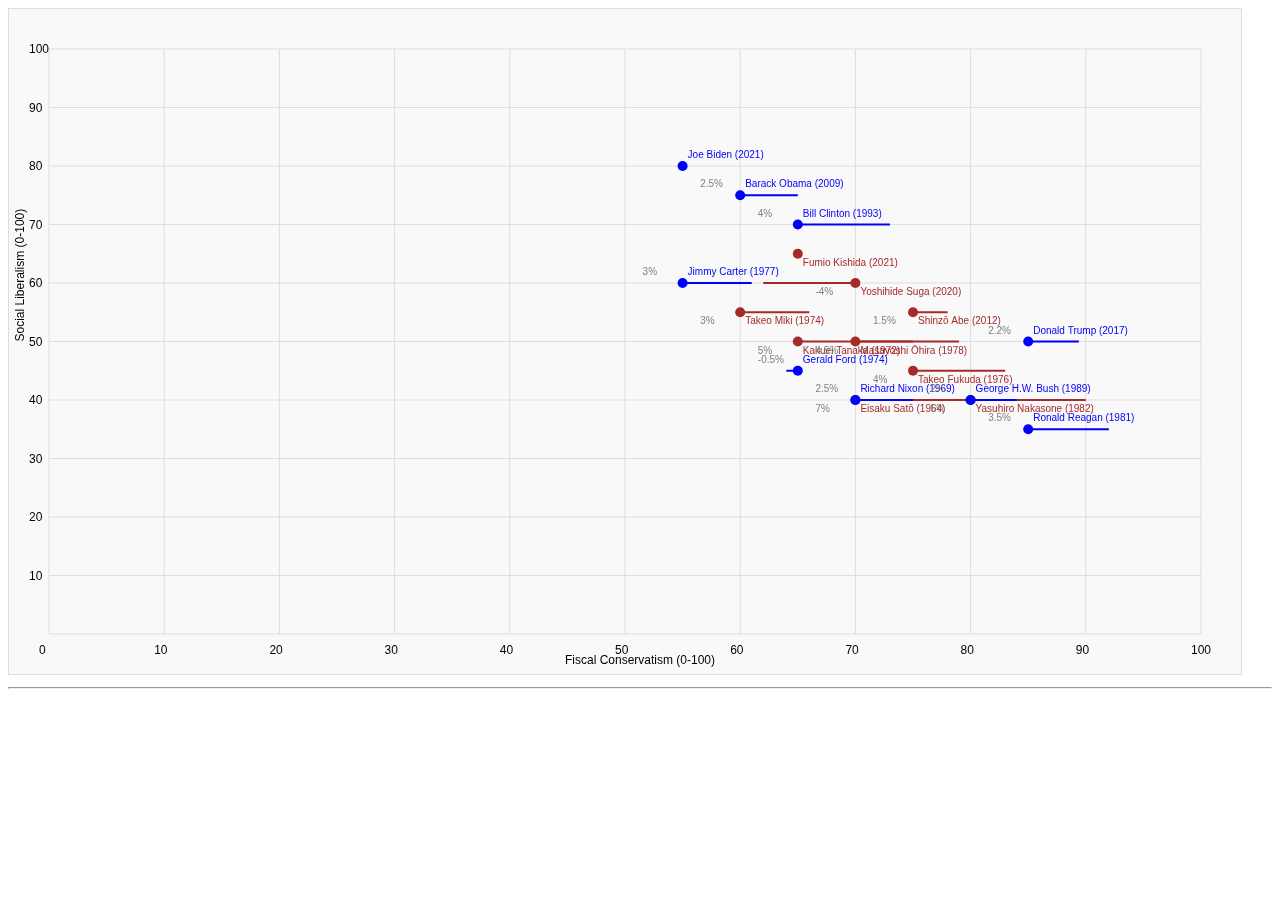
==== templates/politics.html @ 6d668a93 "matrix graph - what is it called?" ====
<!DOCTYPE html>
<html lang="en">
<head>
<meta charset="UTF-8">
<meta name="viewport" content="width=device-width, initial-scale=1.0">
<title>Matrix Chart</title>
<style>
    canvas {
        border: 1px solid #ddd;
        background-color: #f9f9f9;
    }
</style>
</head>
<body>

<div id="viewport"></div>
<hr/>

<script>
    const W = window.innerWidth * 0.9; // 90% of the window width for canvas
    const H = window.innerHeight * 0.65; // 65% of the window height for canvas
    const padding = 40; // Increased padding to allow room for labels on the left side
    const vp = `<canvas id="chartCanvas" width=${W + padding * 2} height=${H + padding * 2}></canvas>`;
    document.getElementById("viewport").innerHTML = vp;

    const canvas = document.getElementById("chartCanvas");
    const ctx = canvas.getContext("2d");

    // Data
    const japanPmData = [
        { Name: "Eisaku Satō", Start: 1964, End: 1972, SocialLiberalism: 40, FiscalConservatism: 70, EconomicGrowth: 7.0 },
        { Name: "Kakuei Tanaka", Start: 1972, End: 1974, SocialLiberalism: 50, FiscalConservatism: 65, EconomicGrowth: 5.0 },
        { Name: "Takeo Miki", Start: 1974, End: 1976, SocialLiberalism: 55, FiscalConservatism: 60, EconomicGrowth: 3.0 },
        { Name: "Takeo Fukuda", Start: 1976, End: 1978, SocialLiberalism: 45, FiscalConservatism: 75, EconomicGrowth: 4.0 },
        { Name: "Masayoshi Ōhira", Start: 1978, End: 1980, SocialLiberalism: 50, FiscalConservatism: 70, EconomicGrowth: 4.5 },
        { Name: "Yasuhiro Nakasone", Start: 1982, End: 1987, SocialLiberalism: 40, FiscalConservatism: 80, EconomicGrowth: 5.0 },
        { Name: "Shinzō Abe", Start: 2012, End: 2020, SocialLiberalism: 55, FiscalConservatism: 75, EconomicGrowth: 1.5 },
        { Name: "Yoshihide Suga", Start: 2020, End: 2021, SocialLiberalism: 60, FiscalConservatism: 70, EconomicGrowth: -4.0 },
        { Name: "Fumio Kishida", Start: 2021, End: null, SocialLiberalism: 65, FiscalConservatism: 65, EconomicGrowth: null }
    ];

    const usPresidentsData = [
        { Name: "Richard Nixon", Start: 1969, End: 1974, SocialLiberalism: 40, FiscalConservatism: 70, EconomicGrowth: 2.5 },
        { Name: "Gerald Ford", Start: 1974, End: 1977, SocialLiberalism: 45, FiscalConservatism: 65, EconomicGrowth: -0.5 },
        { Name: "Jimmy Carter", Start: 1977, End: 1981, SocialLiberalism: 60, FiscalConservatism: 55, EconomicGrowth: 3.0 },
        { Name: "Ronald Reagan", Start: 1981, End: 1989, SocialLiberalism: 35, FiscalConservatism: 85, EconomicGrowth: 3.5 },
        { Name: "George H.W. Bush", Start: 1989, End: 1993, SocialLiberalism: 40, FiscalConservatism: 80, EconomicGrowth: 2.0 },
        { Name: "Bill Clinton", Start: 1993, End: 2001, SocialLiberalism: 70, FiscalConservatism: 65, EconomicGrowth: 4.0 },
        { Name: "Barack Obama", Start: 2009, End: 2017, SocialLiberalism: 75, FiscalConservatism: 60, EconomicGrowth: 2.5 },
        { Name: "Donald Trump", Start: 2017, End: 2021, SocialLiberalism: 50, FiscalConservatism: 85, EconomicGrowth: 2.2 },
        { Name: "Joe Biden", Start: 2021, End: null, SocialLiberalism: 80, FiscalConservatism: 55, EconomicGrowth: null }
    ];

    const xSpacing = W / 10; // Divide the width into 10 sections
    const ySpacing = H / 10; // Divide the height into 10 sections

    // Draw grid with labels
    function drawGrid() {
        ctx.strokeStyle = "#ddd";
        ctx.lineWidth = 1;
        ctx.font = "12px Arial";
        ctx.fillStyle = "#000";

        // Labels for grid
        for (let i = 0; i <= 10; i++) {
            const x = padding + i * xSpacing;
            const y = padding + H - i * ySpacing;
            const label = i * 10;

            // Vertical lines and x-axis labels
            ctx.beginPath();
            ctx.moveTo(x, padding);
            ctx.lineTo(x, padding + H);
            ctx.stroke();
            ctx.fillText(label, x - 10, padding + H + 20);

            // Horizontal lines and y-axis labels
            ctx.beginPath();
            ctx.moveTo(padding, y);
            ctx.lineTo(padding + W, y);
            ctx.stroke();
            if (i !== 0) ctx.fillText(label, padding - 20, y + 4);
        }

        // Axis titles
        ctx.fillText("Fiscal Conservatism (0-100)", padding + W / 2 - 60, padding + H + 30);
        ctx.save();
        ctx.translate(padding - 25, padding + H / 2);
        ctx.rotate(-Math.PI / 2);
        ctx.fillText("Social Liberalism (0-100)", 0, 0);
        ctx.restore();
    }

    // Draw data points and lines
    function drawDataPoint(data, color) {
        data.forEach(d => {
            const x = padding + (d.FiscalConservatism / 100) * W;
            const y = padding + H - (d.SocialLiberalism / 100) * H;

            // Draw dot
            ctx.fillStyle = color;
            ctx.beginPath();
            ctx.arc(x, y, 5, 0, 2 * Math.PI);
            ctx.fill();

            // Draw economic growth line
            if (d.EconomicGrowth !== null) {
                const lineLength = d.EconomicGrowth * (W / 50); // Scale line based on economic growth
                ctx.beginPath();
                ctx.moveTo(x, y);
                ctx.lineTo(x + lineLength, y);
                ctx.strokeStyle = color;
                ctx.lineWidth = 2;
                ctx.stroke();
            }

            // Draw name and % growth
            ctx.fillStyle = color;
            ctx.font = "10px Arial";
            const label = `${d.Name} (${d.Start})`;
            ctx.fillText(label, x + 5, y + (color === "brown" ? 12 : -8));

            // Draw % growth to the left of the name with margin
            if (d.EconomicGrowth !== null) {
                ctx.fillStyle = "gray";
                ctx.fillText(`${d.EconomicGrowth}%`, x - 40, y + (color === "brown" ? 12 : -8));
            }
        });
    }

    // Main drawing function
    function drawChart() {
        drawGrid();
        drawDataPoint(japanPmData, "brown");
        drawDataPoint(usPresidentsData, "blue");
    }

    // Initialize chart
    drawChart();
</script>

</body>
</html>
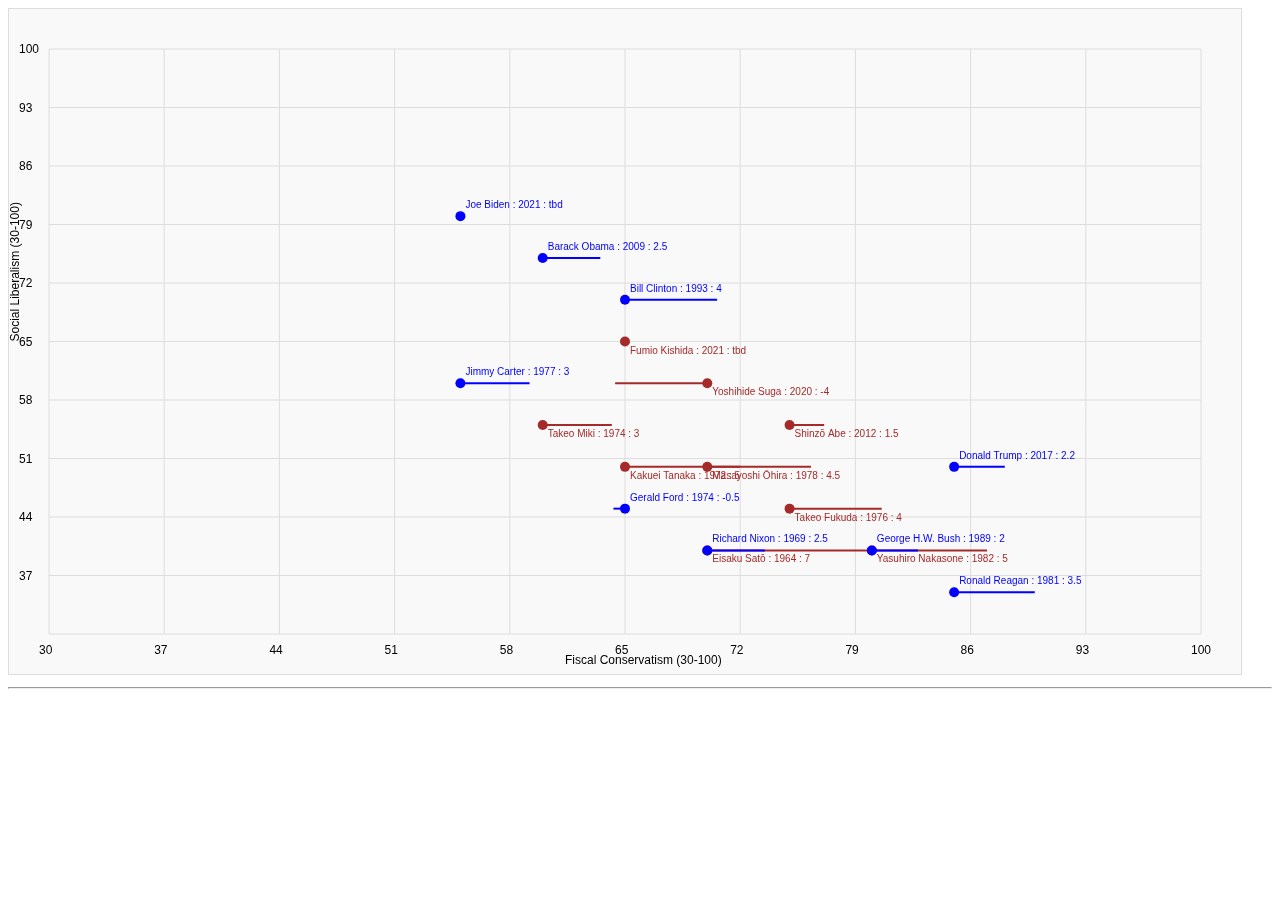
==== commit 69784b20: "Pretty OK" ====
--- a/templates/politics.html
+++ b/templates/politics.html
@@ -51,10 +51,10 @@
         { Name: "Joe Biden", Start: 2021, End: null, SocialLiberalism: 80, FiscalConservatism: 55, EconomicGrowth: null }
     ];
 
-    const xSpacing = W / 10; // Divide the width into 10 sections
-    const ySpacing = H / 10; // Divide the height into 10 sections
+    const minX = 30, maxX = 100; // Fiscal Conservatism range, skipping first 30%
+    const minY = 30, maxY = 100; // Social Liberalism range, skipping first 30%
 
-    // Draw grid with labels
+    // Adjusted function to draw grid with zoomed-in labels
     function drawGrid() {
         ctx.strokeStyle = "#ddd";
         ctx.lineWidth = 1;
@@ -63,39 +63,40 @@
 
         // Labels for grid
         for (let i = 0; i <= 10; i++) {
-            const x = padding + i * xSpacing;
-            const y = padding + H - i * ySpacing;
-            const label = i * 10;
+            const x = padding + i * (W / 10);
+            const y = padding + H - i * (H / 10);
+            const xLabel = Math.round(minX + i * (maxX - minX) / 10);
+            const yLabel = Math.round(minY + i * (maxY - minY) / 10);
 
             // Vertical lines and x-axis labels
             ctx.beginPath();
             ctx.moveTo(x, padding);
             ctx.lineTo(x, padding + H);
             ctx.stroke();
-            ctx.fillText(label, x - 10, padding + H + 20);
+            ctx.fillText(xLabel, x - 10, padding + H + 20);
 
             // Horizontal lines and y-axis labels
             ctx.beginPath();
             ctx.moveTo(padding, y);
             ctx.lineTo(padding + W, y);
             ctx.stroke();
-            if (i !== 0) ctx.fillText(label, padding - 20, y + 4);
+            if (i !== 0) ctx.fillText(yLabel, padding - 30, y + 4);
         }
 
         // Axis titles
-        ctx.fillText("Fiscal Conservatism (0-100)", padding + W / 2 - 60, padding + H + 30);
+        ctx.fillText("Fiscal Conservatism (30-100)", padding + W / 2 - 60, padding + H + 30);
         ctx.save();
-        ctx.translate(padding - 25, padding + H / 2);
+        ctx.translate(padding - 30, padding + H / 2);
         ctx.rotate(-Math.PI / 2);
-        ctx.fillText("Social Liberalism (0-100)", 0, 0);
+        ctx.fillText("Social Liberalism (30-100)", 0, 0);
         ctx.restore();
     }
 
-    // Draw data points and lines
+    // Adjusted data point drawing to account for zoom
     function drawDataPoint(data, color) {
         data.forEach(d => {
-            const x = padding + (d.FiscalConservatism / 100) * W;
-            const y = padding + H - (d.SocialLiberalism / 100) * H;
+            const x = padding + ((d.FiscalConservatism - minX) / (maxX - minX)) * W;
+            const y = padding + H - ((d.SocialLiberalism - minY) / (maxY - minY)) * H;
 
             // Draw dot
             ctx.fillStyle = color;
@@ -117,14 +118,19 @@
             // Draw name and % growth
             ctx.fillStyle = color;
             ctx.font = "10px Arial";
-            const label = `${d.Name} (${d.Start})`;
+            let label = "" 
+            if ( d.EconomicGrowth == null ) {
+                label = `${d.Name} : ${d.Start} : tbd`;
+            } else {
+                label = `${d.Name} : ${d.Start} : ${d.EconomicGrowth}`;
+            }
             ctx.fillText(label, x + 5, y + (color === "brown" ? 12 : -8));
 
             // Draw % growth to the left of the name with margin
-            if (d.EconomicGrowth !== null) {
-                ctx.fillStyle = "gray";
-                ctx.fillText(`${d.EconomicGrowth}%`, x - 40, y + (color === "brown" ? 12 : -8));
-            }
+            // if (d.EconomicGrowth !== null) {
+            //     ctx.fillStyle = "gray";
+            //     ctx.fillText(`${d.EconomicGrowth}%`, x - 40, y + (color === "brown" ? 12 : -8));
+            // }
         });
     }
 
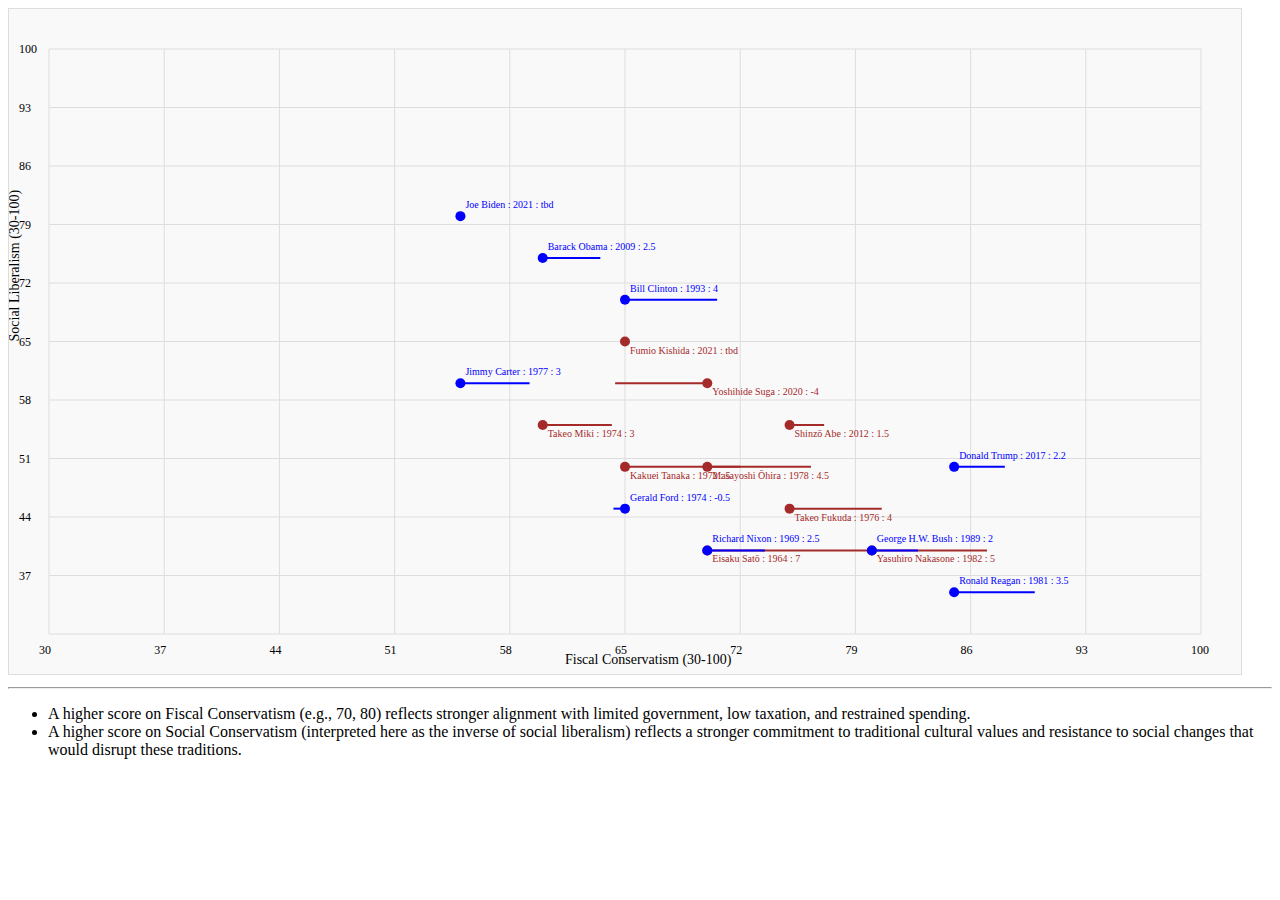
==== commit e72ee360: "svg > canvas!" ====
--- a/templates/politics.html
+++ b/templates/politics.html
@@ -3,9 +3,9 @@
 <head>
 <meta charset="UTF-8">
 <meta name="viewport" content="width=device-width, initial-scale=1.0">
-<title>Matrix Chart</title>
+<title>Matrix Chart - SVG</title>
 <style>
-    canvas {
+    svg {
         border: 1px solid #ddd;
         background-color: #f9f9f9;
     }
@@ -15,18 +15,27 @@
 
 <div id="viewport"></div>
 <hr/>
+<ul>
+    <li>
+        A higher score on Fiscal Conservatism (e.g., 70, 80) reflects stronger alignment with limited government, low taxation, and restrained spending.
+
+    </li>
+    <li>
+        A higher score on Social Conservatism (interpreted here as the inverse of social liberalism) reflects a stronger commitment to traditional cultural values and resistance to social changes that would disrupt these traditions.
+    </li>
+</ul>
 
 <script>
-    const W = window.innerWidth * 0.9; // 90% of the window width for canvas
-    const H = window.innerHeight * 0.65; // 65% of the window height for canvas
-    const padding = 40; // Increased padding to allow room for labels on the left side
-    const vp = `<canvas id="chartCanvas" width=${W + padding * 2} height=${H + padding * 2}></canvas>`;
-    document.getElementById("viewport").innerHTML = vp;
+    const W = window.innerWidth * 0.9; // 90% of the window width for SVG
+    const H = window.innerHeight * 0.65; // 65% of the window height for SVG
+    const padding = 40; // Padding for labels
 
-    const canvas = document.getElementById("chartCanvas");
-    const ctx = canvas.getContext("2d");
+    // Create SVG element
+    const svg = `<svg id="chartSVG" width="${W + padding * 2}" height="${H + padding * 2}"></svg>`;
+    document.getElementById("viewport").innerHTML = svg;
 
-    // Data
+    const svgElement = document.getElementById("chartSVG");
+
     const japanPmData = [
         { Name: "Eisaku Satō", Start: 1964, End: 1972, SocialLiberalism: 40, FiscalConservatism: 70, EconomicGrowth: 7.0 },
         { Name: "Kakuei Tanaka", Start: 1972, End: 1974, SocialLiberalism: 50, FiscalConservatism: 65, EconomicGrowth: 5.0 },
@@ -54,83 +63,46 @@
     const minX = 30, maxX = 100; // Fiscal Conservatism range, skipping first 30%
     const minY = 30, maxY = 100; // Social Liberalism range, skipping first 30%
 
-    // Adjusted function to draw grid with zoomed-in labels
+    // Draw grid with labels
     function drawGrid() {
-        ctx.strokeStyle = "#ddd";
-        ctx.lineWidth = 1;
-        ctx.font = "12px Arial";
-        ctx.fillStyle = "#000";
-
-        // Labels for grid
         for (let i = 0; i <= 10; i++) {
             const x = padding + i * (W / 10);
             const y = padding + H - i * (H / 10);
             const xLabel = Math.round(minX + i * (maxX - minX) / 10);
             const yLabel = Math.round(minY + i * (maxY - minY) / 10);
 
-            // Vertical lines and x-axis labels
-            ctx.beginPath();
-            ctx.moveTo(x, padding);
-            ctx.lineTo(x, padding + H);
-            ctx.stroke();
-            ctx.fillText(xLabel, x - 10, padding + H + 20);
+            // Vertical lines
+            svgElement.innerHTML += `<line x1="${x}" y1="${padding}" x2="${x}" y2="${padding + H}" stroke="#ddd"/>`;
+            svgElement.innerHTML += `<text x="${x - 10}" y="${padding + H + 20}" font-size="12" fill="#000">${xLabel}</text>`;
 
-            // Horizontal lines and y-axis labels
-            ctx.beginPath();
-            ctx.moveTo(padding, y);
-            ctx.lineTo(padding + W, y);
-            ctx.stroke();
-            if (i !== 0) ctx.fillText(yLabel, padding - 30, y + 4);
+            // Horizontal lines
+            svgElement.innerHTML += `<line x1="${padding}" y1="${y}" x2="${padding + W}" y2="${y}" stroke="#ddd"/>`;
+            if (i !== 0) svgElement.innerHTML += `<text x="${padding - 30}" y="${y + 4}" font-size="12" fill="#000">${yLabel}</text>`;
         }
 
         // Axis titles
-        ctx.fillText("Fiscal Conservatism (30-100)", padding + W / 2 - 60, padding + H + 30);
-        ctx.save();
-        ctx.translate(padding - 30, padding + H / 2);
-        ctx.rotate(-Math.PI / 2);
-        ctx.fillText("Social Liberalism (30-100)", 0, 0);
-        ctx.restore();
+        svgElement.innerHTML += `<text x="${padding + W / 2 - 60}" y="${padding + H + 30}" font-size="14" fill="#000">Fiscal Conservatism (30-100)</text>`;
+        svgElement.innerHTML += `<text x="${padding - 30}" y="${padding + H / 2}" font-size="14" fill="#000" transform="rotate(-90 ${padding - 30},${padding + H / 2})">Social Liberalism (30-100)</text>`;
     }
 
-    // Adjusted data point drawing to account for zoom
+    // Draw data points and labels
     function drawDataPoint(data, color) {
         data.forEach(d => {
             const x = padding + ((d.FiscalConservatism - minX) / (maxX - minX)) * W;
             const y = padding + H - ((d.SocialLiberalism - minY) / (maxY - minY)) * H;
+            const label = d.EconomicGrowth == null ? `${d.Name} : ${d.Start} : tbd` : `${d.Name} : ${d.Start} : ${d.EconomicGrowth}`;
 
-            // Draw dot
-            ctx.fillStyle = color;
-            ctx.beginPath();
-            ctx.arc(x, y, 5, 0, 2 * Math.PI);
-            ctx.fill();
+            // Draw circle
+            svgElement.innerHTML += `<circle cx="${x}" cy="${y}" r="5" fill="${color}"/>`;
 
-            // Draw economic growth line
+            // Economic growth line
             if (d.EconomicGrowth !== null) {
-                const lineLength = d.EconomicGrowth * (W / 50); // Scale line based on economic growth
-                ctx.beginPath();
-                ctx.moveTo(x, y);
-                ctx.lineTo(x + lineLength, y);
-                ctx.strokeStyle = color;
-                ctx.lineWidth = 2;
-                ctx.stroke();
+                const lineLength = d.EconomicGrowth * (W / 50);
+                svgElement.innerHTML += `<line x1="${x}" y1="${y}" x2="${x + lineLength}" y2="${y}" stroke="${color}" stroke-width="2"/>`;
             }
 
             // Draw name and % growth
-            ctx.fillStyle = color;
-            ctx.font = "10px Arial";
-            let label = "" 
-            if ( d.EconomicGrowth == null ) {
-                label = `${d.Name} : ${d.Start} : tbd`;
-            } else {
-                label = `${d.Name} : ${d.Start} : ${d.EconomicGrowth}`;
-            }
-            ctx.fillText(label, x + 5, y + (color === "brown" ? 12 : -8));
-
-            // Draw % growth to the left of the name with margin
-            // if (d.EconomicGrowth !== null) {
-            //     ctx.fillStyle = "gray";
-            //     ctx.fillText(`${d.EconomicGrowth}%`, x - 40, y + (color === "brown" ? 12 : -8));
-            // }
+            svgElement.innerHTML += `<text x="${x + 5}" y="${y + (color === "brown" ? 12 : -8)}" font-size="10" fill="${color}">${label}</text>`;
         });
     }
 
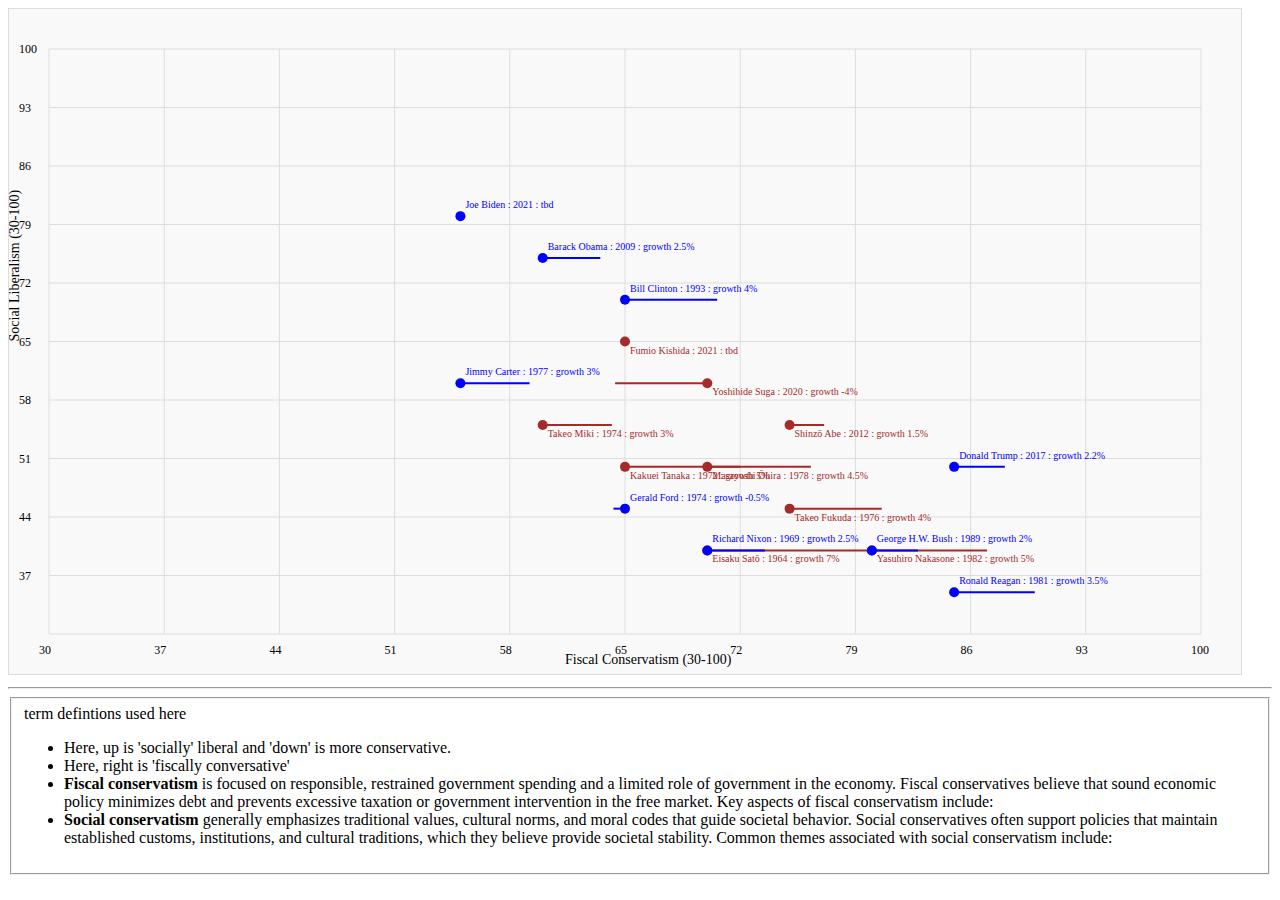
==== commit 6400b1db: "Update politics.html" ====
--- a/templates/politics.html
+++ b/templates/politics.html
@@ -15,16 +15,22 @@
 
 <div id="viewport"></div>
 <hr/>
+<fieldset>
+    <label>term defintions used here</label>
 <ul>
     <li>
-        A higher score on Fiscal Conservatism (e.g., 70, 80) reflects stronger alignment with limited government, low taxation, and restrained spending.
-
+        Here, up is 'socially' liberal and 'down' is more conservative. 
     </li>
     <li>
-        A higher score on Social Conservatism (interpreted here as the inverse of social liberalism) reflects a stronger commitment to traditional cultural values and resistance to social changes that would disrupt these traditions.
+        Here, right is 'fiscally conversative'
     </li>
+    <li>
+        <b>Fiscal conservatism</b> is focused on responsible, restrained government spending and a limited role of government in the economy. Fiscal conservatives believe that sound economic policy minimizes debt and prevents excessive taxation or government intervention in the free market. Key aspects of fiscal conservatism include:
+    </li>
+    <li>
+        <b>Social conservatism</b> generally emphasizes traditional values, cultural norms, and moral codes that guide societal behavior. Social conservatives often support policies that maintain established customs, institutions, and cultural traditions, which they believe provide societal stability. Common themes associated with social conservatism include:    </li>
 </ul>
-
+</fieldset>
 <script>
     const W = window.innerWidth * 0.9; // 90% of the window width for SVG
     const H = window.innerHeight * 0.65; // 65% of the window height for SVG
@@ -49,6 +55,7 @@
     ];
 
     const usPresidentsData = [
+
         { Name: "Richard Nixon", Start: 1969, End: 1974, SocialLiberalism: 40, FiscalConservatism: 70, EconomicGrowth: 2.5 },
         { Name: "Gerald Ford", Start: 1974, End: 1977, SocialLiberalism: 45, FiscalConservatism: 65, EconomicGrowth: -0.5 },
         { Name: "Jimmy Carter", Start: 1977, End: 1981, SocialLiberalism: 60, FiscalConservatism: 55, EconomicGrowth: 3.0 },
@@ -90,7 +97,7 @@
         data.forEach(d => {
             const x = padding + ((d.FiscalConservatism - minX) / (maxX - minX)) * W;
             const y = padding + H - ((d.SocialLiberalism - minY) / (maxY - minY)) * H;
-            const label = d.EconomicGrowth == null ? `${d.Name} : ${d.Start} : tbd` : `${d.Name} : ${d.Start} : ${d.EconomicGrowth}`;
+            const label = d.EconomicGrowth == null ? `${d.Name} : ${d.Start} : tbd` : `${d.Name} : ${d.Start} : growth ${d.EconomicGrowth}%`;
 
             // Draw circle
             svgElement.innerHTML += `<circle cx="${x}" cy="${y}" r="5" fill="${color}"/>`;
